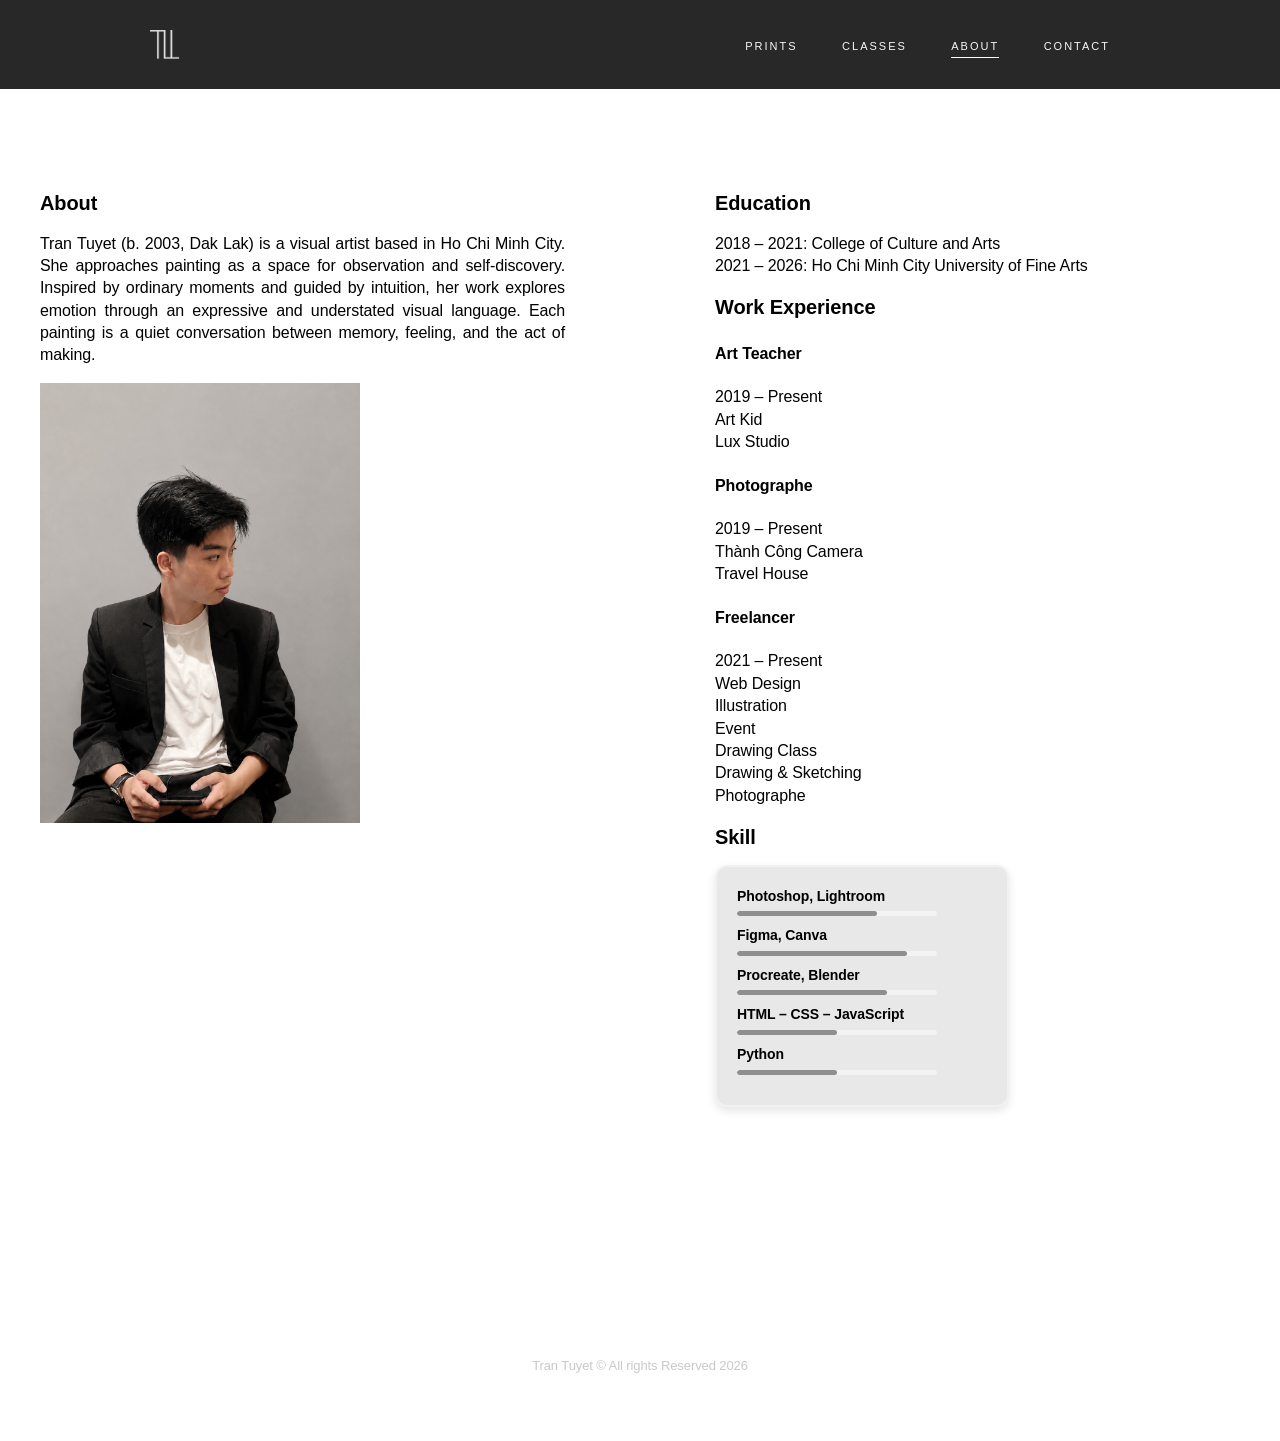
==== about.html @ e3763afa "Upload portfolio.html" ====
<head>
  <meta charset="UTF-8">
  <meta name="viewport" content="width=device-width, initial-scale=1.0">
  <title>T U Y E T</title>
  <link rel="icon" type="image/png" href="image/Group 9.png">
  <link href="https://fonts.googleapis.com/css2?family=Montserrat:wght@300;400;500;600&display=swap" rel="stylesheet">
  <link href="https://cdnjs.cloudflare.com/ajax/libs/font-awesome/6.0.0/css/all.min.css" rel="stylesheet">
  <link rel="stylesheet" href="style1.css">
</head>
<body>
  <div class="overlay" id="overlay"></div>
  <nav class="header">
    <img src="image/Group 9.png" alt="Logo" class="logo">
    <div class="menu">
      <a href="print.html" class="menu-link" data-link="#print">PRINTS</a>
      <a href="Classes.html" class="menu-link" data-link="#contact">CLASSES</a>
      <a href="about.html" class="menu-link" data-link="#about">ABOUT</a>
      <a href="contact.html" class="menu-link" data-link="#contact">CONTACT</a>
    </div>
    <div class="bars" onclick="toggleMenu()">
      <i id="menuIcon" class="fa-solid fa-bars-staggered"></i>
    </div>
  </nav>
  <nav class="sidebar" id="sidebar">
    <a href="print.html" class="menu-link" data-link="#print">PRINTS</a>
    <a href="Classes.html" class="menu-link" data-link="#contact">CLASSES</a>
    <a href="about.html" class="menu-link" data-link="#about">ABOUT</a>
    <a href="contact.html" class="menu-link" data-link="#contact">CONTACT</a>
  </nav>
  <script src="bars.js"></script>
  <script src="link.js"></script>
  <script src="script.js"></script>
  <script src="anh.js"></script>
  <main id="app"></main>
  <div class="container">
    <div class="two-column">
      <!-- CỘT TRÁI -->
      <div class="left-column">
        <h1>About</h1>
        <section>
          <p>
            Tran Tuyet (b. 2003, Dak Lak) is a visual artist based in Ho Chi Minh City.
            She approaches painting as a space for observation and self-discovery. Inspired by ordinary moments and
            guided by intuition, her work explores emotion through an expressive and understated visual language.
            Each painting is a quiet conversation between memory, feeling, and the act of making.
          </p>
          <img src="image/7842150A-38E8-41DD-9993-3C2792F6B0D3.PNG" alt="Portrait of Tran Tuyet" class="about-image">
        </section>
      </div>
      <!-- CỘT PHẢI -->
      <div class="right-column">
        <h1>Education</h1>
        <p>
          2018 – 2021: College of Culture and Arts<br>
          2021 – 2026: Ho Chi Minh City University of Fine Arts
        </p>
        <h1>Work Experience</h1>
        <div class="experience-box">
          <div class="experience">
            <h4>Art Teacher</h4>
            <p>
              2019 – Present<br>
              Art Kid<br>
              Lux Studio
            </p>
            <h4>Photographe</h4>
            <p>
              2019 – Present<br>
              Thành Công Camera<br>
              Travel House
            </p>
          </div>
          <div class="experience">
            <h4>Freelancer</h4>
            <p>
              2021 – Present<br>
              Web Design<br>
              Illustration<br>
              Event<br>
              Drawing Class <br>
              Drawing & Sketching <br>
              Photographe<br>
            </p>
          </div>
        </div>
        <h1>Skill</h1>
        <div class="box">
          <div class="skill">
            <span>Photoshop, Lightroom</span>
            <div class="progress">
              <div class="progress-bar" data-percent="70"></div>
            </div>
          </div>
          <div class="skill">
            <span>Figma, Canva</span>
            <div class="progress">
              <div class="progress-bar" data-percent="85"></div>
            </div>
          </div>
          <div class="skill">
            <span>Procreate, Blender</span>
            <div class="progress">
              <div class="progress-bar" data-percent="75"></div>
            </div>
          </div>
          <div class="skill">
            <span>HTML – CSS – JavaScript</span>
            <div class="progress">
              <div class="progress-bar" data-percent="50"></div>
            </div>
          </div>
          <div class="skill">
            <span>Python </span>
            <div class="progress">
              <div class="progress-bar" data-percent="50"></div>
            </div>
          </div>
        </div>
      </div>
    </div>
    </main>
    <footer class="footer">
      Tran Tuyet © All rights Reserved 2026
    </footer>
  </div>
---- style1.css ----
/* RESET CƠ BẢN */
html,
body {
  margin: 0;
  padding: 0;

   
}

body {
  font-family: 'Helvetica Neue', Helvetica, Arial, sans-serif;
  background-color: #ffffff;
  text-align: justify;
  
}


/* ================= HEADER ================= */
.header {
  background-color: #282828;
  display: flex;
  justify-content: space-between;
  align-items: center;
  padding: 30px 150px;

}

.logo {
  width: 30px;
  height: auto;
}

.header a {
  color: #f7f7f7;
  text-decoration: none;
  margin: 0 20px;
  font-size: 11px;
  font-weight: 500;
  letter-spacing: 2px;
}

/* ================= OVERLAY ================= */
.overlay {
  position: fixed;
  inset: 0;
  background: rgba(0, 0, 0, 0.5);
  display: none;
  z-index: 998;
}

.overlay.active {
  display: block;
}

/* ================= MENU ICON ================= */
.bars {
  display: none;
  color: #cecece;
  font-size: 25px;
  cursor: pointer;
  position: fixed;
  top: 30px;
  right: 30px;
  z-index: 1001;
}

#menuIcon {
  transform: scaleY(0.95);
}

/* ================= SIDEBAR ================= */
.sidebar {
  position: fixed;
  top: 0;
  right: -350px;
  /* đúng bằng width */
  width: 200px;
  height: 100%;
  background-color: #464646;
  padding: 60px 30px;
  display: flex;
  flex-direction: column;
  gap: 20px;
  transition: right 0.3s ease;
  z-index: 1000;
}

.sidebar.active {
  right: 0;
}

.sidebar a {
  color: white;
  text-decoration: none;
  font-size: 14px;
}

/* ================= MENU LINK ================= */
.menu-link {
  position: relative;
  padding-bottom: 6px;
}

.menu-link::after {
  content: "";
  position: absolute;
  left: 0;
  bottom: 0;
  width: 0;
  height: 1px;
  background-color: #fff;
  transition: width 0.4s ease;
}

.menu-link.active::after {
  width: 100%;
}

/* ================= CONTENT ================= */
.container {
  max-width: 1200px;
  margin: 70px auto 0;
  padding: 16px;
  font-size: 16px;
  font-family: 'Arimo', sans-serif;
  line-height: 1.4;
  /* FIX: không để line-height = 1 */
  letter-spacing: -0.1px;
}

.container h1 {
  font-size: 20px;
  font-family: 'Franklin Gothic Medium', 'Arial Narrow', Arial, sans-serif;
}

/* ================= BOX ================= */
.box {
  width: 250px;
  background: #e8e8e8;
  padding: 20px;
  border: 2px solid #f1f1f1;
  border-radius: 12px;
  box-shadow: 0 4px 10px rgba(0, 0, 0, 0.1);
}

/* ================= SKILLS ================= */
.skills-box h1 {
  font-size: 18px;
  text-align: center;
  margin-bottom: 15px;
}

.skill {
  margin-bottom: 10px;
  max-width: 200px;
}

.skill span {
  display: block;
  font-weight: bold;
  margin-bottom: 5px;
  font-size: 14px;
}

.progress {
  background: #f3f3f3;
  height: 5px;
  border-radius: 10px;
  overflow: hidden;
}

.progress-bar {
  height: 100%;
  width: 0;
  background: #8f8f8f;
  border-radius: 10px;
  transition: width 1.5s ease-in-out;
}

/* ================= GRID ================= */
.two-column {
  display: grid;
  grid-template-columns: 1fr 1fr;
  gap: 150px;
}
.about-image {
    width: 100%;
    max-width: 320px;   /* hoặc 400px tùy ý */
    height: auto;
 
    display: block;
    border-radius: px; /* tùy chọn */
}
/* ================= FOOTER ================= */
.footer {
  text-align: center;
  font-size: 13px;
  color: #a8a6a1;
  padding: 50px 0;
  opacity: 0.6;
  margin-top: 200px;
}

/* ================= TABLET ================= */
@media (max-width: 1100px) {
  .menu {
    display: none;
  }

  .bars {
    display: block;
  }

  .two-column {
    grid-template-columns: 1fr;
    gap: 100px;
    padding: 0 50px;
  }

  .logo {
    left: 0;
    position: static;
  }
}

/* ================= MOBILE ================= */
@media (max-width: 834px) {
  .header {
    padding: 20px;
  }

  .logo {
    width: 23px;
  }

  .bars {
    font-size: 20px;
    top: 20px;
    right: 25px;
  }

  .container {
    margin-top: 30px;
    font-size: 14px;
  }

  .two-column {
    display: block;
    padding: 0 5px;
  }

  .footer {
    margin-top: 50px;
  }
}
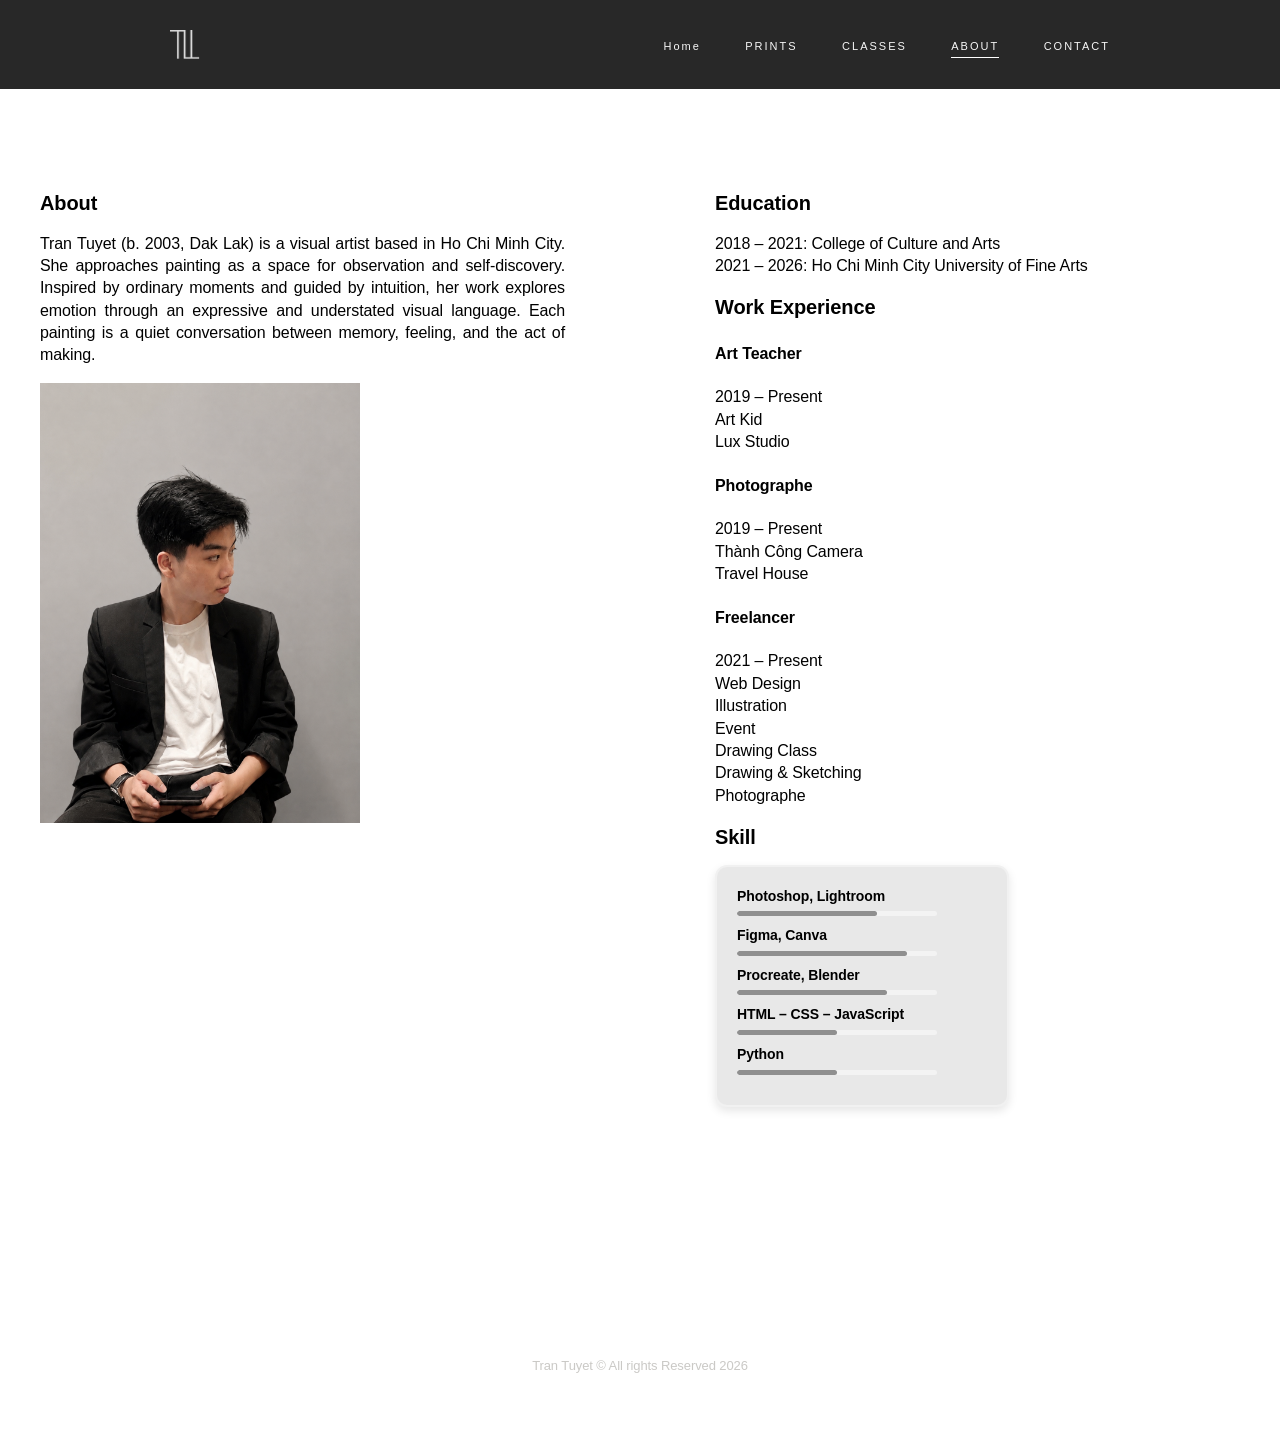
==== commit f3611f68: "Update website" ====
--- a/about.html
+++ b/about.html
@@ -10,9 +10,12 @@
 <body>
   <div class="overlay" id="overlay"></div>
   <nav class="header">
+    <a href="index.html">
     <img src="image/Group 9.png" alt="Logo" class="logo">
+</a>
     <div class="menu">
-      <a href="print.html" class="menu-link" data-link="#print">PRINTS</a>
+      <a href="index.html" class="menu-link" data-link="#home">Home</a>
+     <a href="prints.html" class="menu-link" data-link="#print">PRINTS</a>
       <a href="Classes.html" class="menu-link" data-link="#contact">CLASSES</a>
       <a href="about.html" class="menu-link" data-link="#about">ABOUT</a>
       <a href="contact.html" class="menu-link" data-link="#contact">CONTACT</a>
@@ -22,7 +25,8 @@
     </div>
   </nav>
   <nav class="sidebar" id="sidebar">
-    <a href="print.html" class="menu-link" data-link="#print">PRINTS</a>
+      <a href="index.html" class="menu-link" data-link="#home">Home</a>
+   <a href="prints.html" class="menu-link" data-link="#print">PRINTS</a>
     <a href="Classes.html" class="menu-link" data-link="#contact">CLASSES</a>
     <a href="about.html" class="menu-link" data-link="#about">ABOUT</a>
     <a href="contact.html" class="menu-link" data-link="#contact">CONTACT</a>
